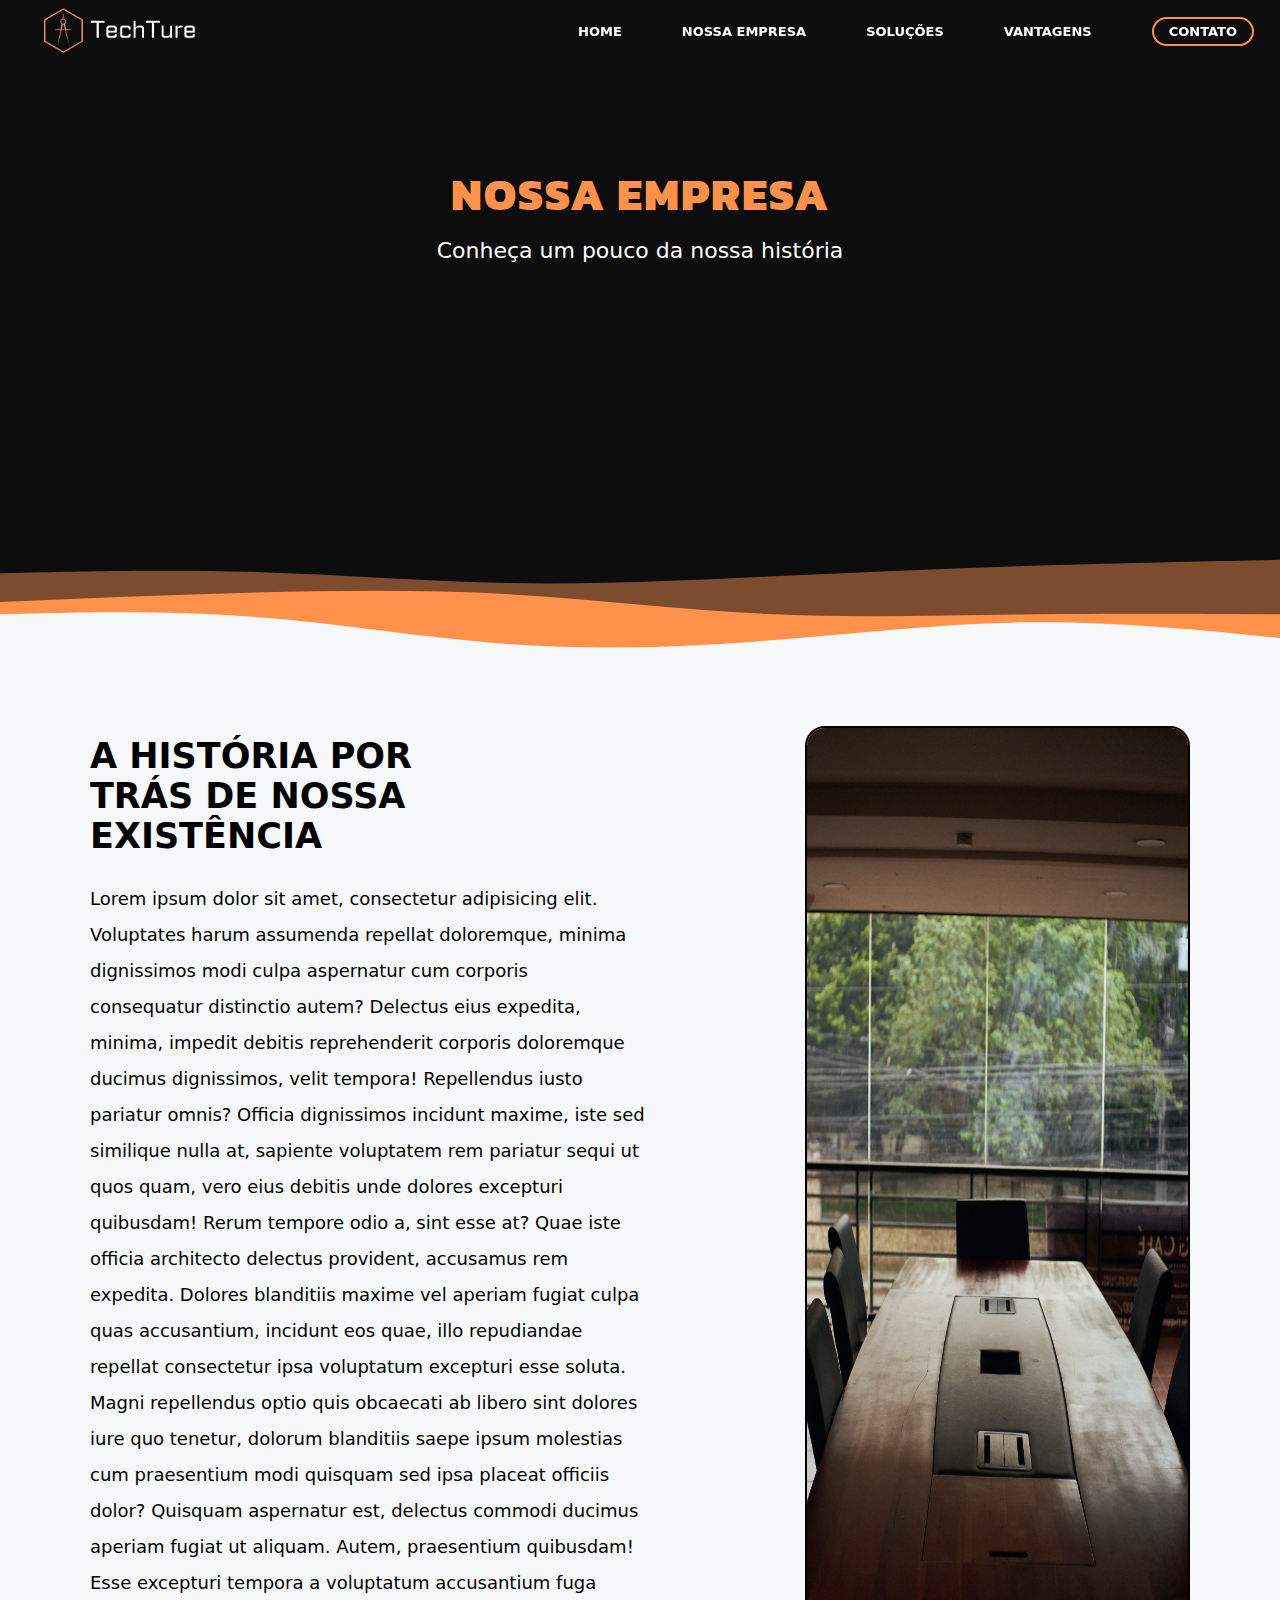
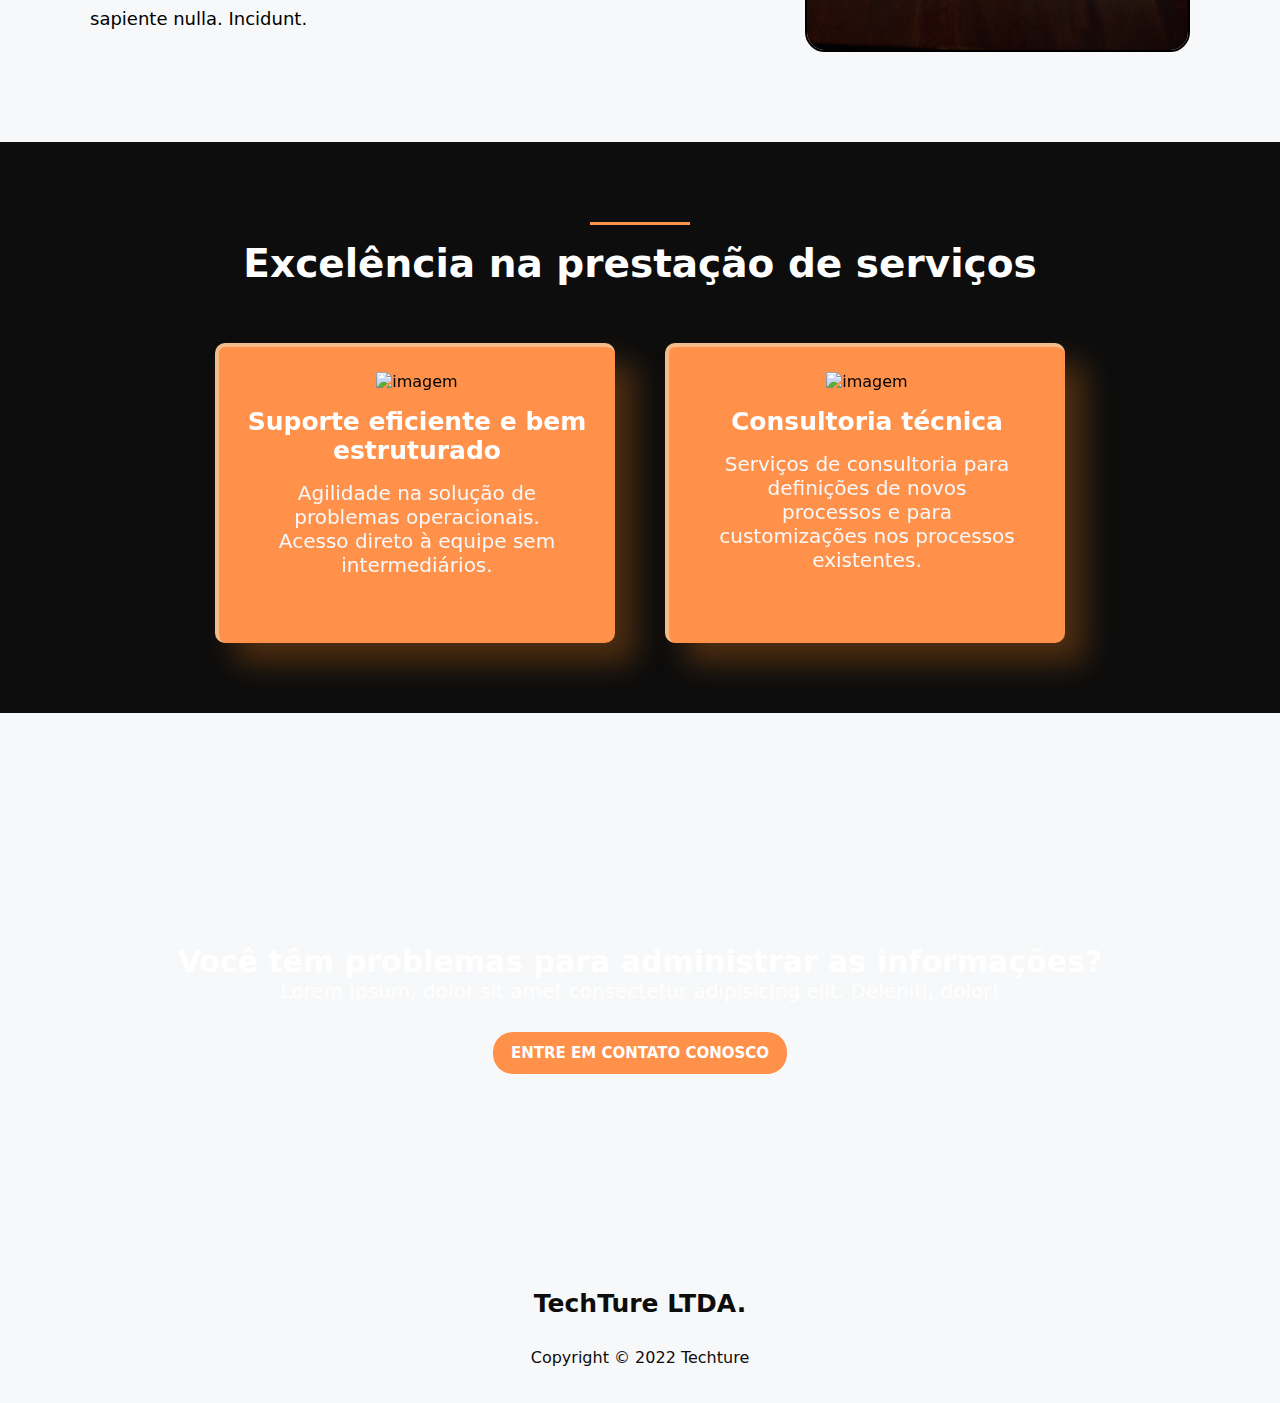
==== nossaEmpresa.html @ 8e9e7f71 "nova atualização" ====
<!DOCTYPE html>
<html lang="pt-br">
<head>
    <meta charset="UTF-8">
    <meta http-equiv="X-UA-Compatible" content="IE=edge">
    <meta name="viewport" content="width=device-width, initial-scale=1.0">
    <link rel="stylesheet" href="/techture-site/styles/fonts.css">
    <link rel="stylesheet" href="/techture-site/styles/nossaEmpresa.css">
    <link rel="stylesheet" href="/techture-site/styles/responsive.css">
    <link rel="icon" href="/techture-site/components/images/icone.png">
    <script src="https://unpkg.com/scrollreveal"></script>
    <script src="https://kit.fontawesome.com/c04f498b01.js"  crossorigin="anonymous"></script>
    <title>Nossa Empresa-TechTure</title>
</head>
<body>
    <header>
        <img class="logo" src="/techture-site/components/images/logo.png" alt="">
        <nav id="navegar">
            <button id="botao-mobile">Menu
                <span id="hamburguer"></span>
            </button>
            <ul id="menu-web">
                <li><a href="index.html">Home</a></li>
                <li><a href="nossaEmpresa.html">Nossa empresa</a></li>
                <li><a href="index.html">Soluções</a></li>
                <li><a href="index.html">Vantagens</a></li>
                <li><a class="btn-contact" href="index.html">Contato</a></li>
            </ul>
        </nav>
    </header>

    <section id="inicio_section">
        <div id="inicio_divCentral">
          
                <h1 class="title-inicio">Nossa Empresa</h1>
                <p class="txt-inicio">Conheça um pouco da nossa história</p>
        </div>
    </section>

    <section id="sobre_section">
       
        <div id="container-sobre">
            <div class="text-sobre">
                <h2>A HISTÓRIA POR TRÁS DE NOSSA EXISTÊNCIA</h2>
                <p>Lorem ipsum dolor sit amet, consectetur adipisicing 
                    elit. Voluptates harum assumenda repellat doloremque,
                    minima dignissimos modi culpa aspernatur cum corporis 
                    consequatur distinctio autem? Delectus eius expedita, minima, impedit 
                    debitis reprehenderit corporis doloremque ducimus dignissimos, velit
                    tempora! Repellendus iusto pariatur omnis? Officia dignissimos incidunt 
                    maxime, iste sed similique nulla at, sapiente voluptatem rem pariatur sequi 
                    ut quos quam, vero eius debitis unde dolores excepturi quibusdam! Rerum tempore 
                    odio a, sint esse at? Quae iste officia architecto delectus provident, accusamus
                    rem expedita. Dolores blanditiis maxime vel aperiam fugiat culpa quas accusantium, 
                    incidunt eos quae, illo repudiandae repellat consectetur ipsa voluptatum excepturi 
                    esse soluta. Magni repellendus optio quis obcaecati ab libero sint dolores iure quo tenetur,
                        dolorum blanditiis saepe ipsum molestias cum praesentium modi quisquam sed ipsa placeat officiis 
                        dolor? Quisquam aspernatur est, delectus commodi ducimus aperiam fugiat ut aliquam. Autem, praesentium 
                        quibusdam! Esse excepturi tempora a voluptatum accusantium fuga sapiente nulla. Incidunt.
                </p>
            </div>
            
                <img class="img-escritorio" src="/techture-site/components/images/pexels-jeff-vinluan-8574469.jpg" alt="">
            

        </div>
   </section>

   <section id="solucao_section" data-anime="up">
    <div class="line"></div>
    <div id="text-solucao">
      <h2>Excelência na prestação de serviços</h2>
    </div>
      <div id="solucao_container">

        <div class="solucao-card">
             <img src="/" alt="imagem">
             <h3>Suporte eficiente e bem estruturado</h3>
             <p>Agilidade na solução de problemas operacionais.
                Acesso direto à equipe sem intermediários.</p>
        </div>

        <div class="solucao-card">
            <img src="/techture-site/components/images/" alt="imagem">
            <h3>Consultoria técnica</h3>
            <p>Serviços de consultoria para definições de novos processos
                e para customizações nos processos existentes.</p>
          </div>
      </div>
    </section>

   
    <section class="entrar-ctt" id='contato_section' data-anime="up">
        <div class="text-entrar-ctt">
            <h2>Você têm problemas para administrar as informações?</h2>
             <p>Lorem ipsum, dolor sit amet consectetur adipisicing elit. Deleniti, dolor!</p>
        </div>
        <div>
            <a class="button" href="">Entre em contato conosco</a>
        </div>
    </section>


    
    <footer>
        <h3>TechTure LTDA.</h3>
        <div>
            <a href="/"><i class="fa-brands fa-linkedin fa-2x"></i></a>
            <a href="/"><i class="fa-brands fa-facebook-square fa-2x"></i></a>
            <a href="/"><i class="fa-brands fa-instagram fa-2x"></i></a>
        </div>
        <p>Copyright &copy; 2022 Techture</p>
    </footer>

  <script src="/techture-site/js/script.js"></script>
  <script src="/techture-site/js/vanilla tilt.js"></script>
  <script>
    VanillaTilt.init(document.querySelectorAll(".solucao-card"), {
    max: 25,
    speed:400,
    glare:true,
    "max-glare": 1,
    });
  </script>
</body>
</html>
---- techture-site/styles/nossaEmpresa.css ----
@import url('https://fonts.googleapis.com/css2? family= Share+Tech & display=swap');
@import url('https://fonts.googleapis.com/css2?family=Poiret+One&display=swap');
@import url('https://fonts.googleapis.com/css2?family=Poiret+One&family=Six+Caps&display=swap');
@import url('https://fonts.googleapis.com/css2?family=Kanit:wght@100&family=Poiret+One&family=Six+Caps&display=swap');
/*========================geral==========================*/


:root {
    --gray-color: #0D0D0D;
    --dark-color: #000000;
    --light-color:  #FFFFFF;
    --back-color: #F7F8F9;
    --blue-color: #FF914b;
    --orange-light-color:  #FFB251;
    --dark-blue: #1e2b32;
  }

* {
    font-family: system-ui, -apple-system, BlinkMacSystemFont, 'Segoe UI', Roboto, Oxygen, Ubuntu, Cantarell, 'Open Sans', 'Helvetica Neue', sans-serif ;
    box-sizing: border-box;
    text-decoration: none;
    padding: 0;
    margin: 0;
    border: none;
    scroll-behavior: smooth;
    
}

body {
     font-family: system-ui, -apple-system, BlinkMacSystemFont, 'Segoe UI', Roboto, Oxygen, Ubuntu, Cantarell, 'Open Sans', 'Helvetica Neue', sans-serif ;
     background-color: var(--back-color);
     
}

/*=======================cabeçalho=======================*/

header {
    display: flex;
    justify-content: space-around;
    align-items: center;
    height: 60px;
    position: fixed;
    top: 0;
    left: 0;
    width: 100%;
    background-color: rgba(0, 0, 0, 0);
    z-index: 1;
    
}

header.ativo{
    background-color: rgba(0, 0, 0, 0.726); ;
    border-bottom: none;
    transition: .5s;
}

header .logo {
  margin-top: 2px;
   width: 180px;
}

#menu-web {
    display: flex;
    list-style: none;
    gap: 60px;
    margin-left: 20rem;
    
}

#menu-web a {
    font-size: 13px;
    font-weight: 600;
    text-transform: uppercase;
    color: var(--light-color);
    gap: 30px;
}

#menu-web a:hover{
    color: var(--blue-color);
    transition: .3s;
}

#menu-web .btn-contact{
  border: 2px solid;
  border-radius: 15px;
  padding: 5px 15px;
  border-color: var(--blue-color);
}
#botao-mobile{
    display: none;
}


/*=========================seção inicial========================*/

#inicio_section{
    height: 60vh;
    background-color: var(--gray-color);
    position: relative;
    padding-top: 160px;
}


#inicio_divCentral{
    display: flex;
    width: 80%;
    margin: 0 auto;
    align-items: center;
    flex-direction: column;
    gap: 10px;  
    
 
}

 .title-inicio{
    font-size: 45px;
    color: var(--blue-color);
    font-weight: 800;
    letter-spacing: 2px;
    text-transform: uppercase;
    font-family: 'Kanit', sans-serif;
    
}
 .txt-inicio{
  color: var(--light-color);
  margin-bottom: 1rem;
  font-weight: 400;
  font-size: 22px;
  padding: 0 14.9rem;
  text-align: center;
}

/*=========================seção sobre========================*/
#sobre_section{
    background-image: url(/techture-site/components/images/layered-waves-haikei\ \(1\).svg);
    background-repeat: no-repeat;
    background-size: 100%;
    padding-top: 6rem;
}

#container-sobre{
    margin: 40px;
    padding: 50px;
    display: flex;
    justify-content: center;
    
    
}
 .img-escritorio{
    width: 35%;
    border-radius: 20px;
    border: 2px solid;
}

.text-sobre h2{
    font-size: 35px;
    padding: 10px 20rem 10px 0;
}


.text-sobre p{
   font-size: 18px;
   padding: 15px 10rem 15px 0rem;
   text-align: left;
   line-height: 36px;
}

/*=========================seção cards========================*/

.line {
    width: 100px;
    height: 3px;
    background: var(--blue-color);
    display: flex;
    margin:20px auto 0 auto;
    
}

#solucao_section {
    background-color: var(--gray-color);
    display: flex;
    flex-direction: column;
    justify-content: center;
    align-items: center;
    text-align: center;
    padding-top: 60px;

}
#text-solucao {
  font-weight: 600;
  color: var(--light-color);
  font-size: 26px;
  padding: 0 15rem;
  margin-top: 1rem;
  margin-bottom: 2rem;
  text-align: center;
}

#solucao_container h3{
  font-size: 25px;
  padding: 1rem  1rem;
  color: var(--light-color);
}
#solucao_container h3:hover{
    color: var(--gray-color);
}

#solucao_container p {
    font-family:system-ui, -apple-system, BlinkMacSystemFont, 'Segoe UI', Roboto, Oxygen, Ubuntu, Cantarell, 'Open Sans', 'Helvetica Neue', sans-serif;
    font-size: 20px;
    width: 80%;
    margin-bottom: 20px;
    color: var(--back-color);
    font-weight: 400;
}





/* div dos container*/
#solucao_container {
    display: grid;
    grid-template-columns: 1fr 1fr 1fr;
    margin: 0 10px;
    padding: 0 50rem;
    margin-bottom: 45px;
}



.solucao-card {
    background-color: var(--blue-color);
    width: 400px;
    height: 300px;
    padding: 25px 10px;
    margin: 25px;
    border-radius: 10px;
    border-top: 4px solid  rgb(243, 188, 136);
    border-left: 4px solid rgb(243, 188, 136);
    box-shadow: 20px 20px 30px rgba(172, 94, 22, 0.418);
    display: flex;
    flex-direction: column;
    align-items: center;
    
}

/*=========================seção cards========================*/

.entrar-ctt{
    background-image: linear-gradient(rgba(0, 0, 0, 0.644), rgba(0,0,0,0.6)), url(/techture-site/components/images/pexels-energepiccom-110469.jpg);
    background-size: cover;
    background-position: center;
    background-attachment: fixed;
    height: 60vh;
    display: flex;
    justify-content: center;
    flex-direction: column;
    align-items: center;
}

.text-entrar-ctt{
    padding: 2.5rem;
    text-align: center;
}

.text-entrar-ctt h2{
    color: var(--light-color);
    font-size: 30px;
}


.text-entrar-ctt p{
    color: var(--light-color);
    font-size: 20px;
}



.button{
    font-size: 15px;
    text-transform: uppercase;
    font-weight: 600;
    font-family: system-ui, -apple-system, BlinkMacSystemFont, 'Segoe UI', Roboto, Oxygen, Ubuntu, Cantarell, 'Open Sans', 'Helvetica Neue', sans-serif;
    background-color: var(--blue-color);
    color: var(--light-color);
    padding: 12px 18px;
    border: none;
    transition: .2s;
    border-radius: 20px;
    
  }


  
footer{
    background-color: var(--back-color);
    color: var(--gray-color);
    display: flex;
    flex-direction: column;
    align-items: center;
    justify-content: center;
    gap: 15px;
    height: 150px;
}


footer a{
    color:var(--gray-color);
}

footer h3{
    font-size: 25px;
}
---- techture-site/styles/responsive.css ----
:root {
    --gray-color: #0D0D0D;
    --dark-color: #000000;
    --light-color:  #FFFFFF;
    --back-color: #F7F8F9;
    --blue-color: #FF914b;
    --orange-light-color:  #FFB251;
    --dark-blue: #1e2b32;
  }


/* Extra small devices (phones, 600px and down) */
@media only screen and (max-width: 600px) {


    /*========================geral==========================*/

    #sobremim_section,
    #projetos_section,
    #contato_section {
        padding: 20px;
    }



    /*=======================cabeçalho=======================*/

    header{
        gap: 70px;
    }

    header .logo{
        width: 150px;
        
    }

    #botao-mobile {
        display: flex;
        border: none;
        background-color: rgba(0, 0, 0, 0);
        cursor: pointer;
        width: 10px;
    }

    #hamburguer{
        display: block;
        width: 20px;
        border-top: 2px solid var(--light-color);
    }

    #hamburguer::after, #hamburguer::before{
        background: var(--light-color);
        display: block;
        width: 20px;
        height: 2px;
        content: '';
        margin-top: 7px;
        transition: .6s;
        position: relative;
    }

    #navegar.active #hamburguer{
        border-top-color: transparent;
    }

    #navegar.active #hamburguer::after{
        transform: rotate(135deg);
        top: -9px;
    }

    #navegar.active #hamburguer::before{
        transform: rotate(-135deg);
    }

    #menu-web {
        display: block;
        position: absolute;
        width: 100%;
        top: 60px;
        right: 0px;
        background-color: var(--gray-color);
        z-index: 1000;
        height: 0px;
        transition: .6s;
        visibility: hidden;
        overflow-y: hidden;
    }

    #navegar.active #menu-web {
        
        height: calc(100vh - 60px);
        visibility: visible;
        overflow-y: auto;
    }

   
    #menu-web li:hover{
        background-color: var(--dark-color);
        filter: brightness(1.5);
        
    }

    #menu-web li a{
        display: flex;
        justify-content: center;
        padding: 30px;
        width: 100%;
    }

    #menu-web .btn-contact{
        border: none;
        padding: 30px;
    }

    /*=========================seção inicial========================*/


    #inicio_divCentral {
        display: flex;
        flex-direction: column;
        justify-content: space-between;
        align-items: center;
        text-align: center;
        gap: 15px;
        margin-top: 10px;
        margin-bottom: 0px;
    }

    #inicio_section  .title-inicio {
        font-size: 14px;
        
    }

    #inicio_section  .text-inicio{
        font-size: 30px;
    }
    #inicio_section  .text2-inicio{
        font-size: 15px;
        margin: 0 -14.5rem;
    }

    .button-inicio{
        gap: 10px;
    }
    .button{
        font-size: 12px;
    }

    .btn2-inicio{
        font-size: 12px;
    }
    /*=========================seção sobre mim======================*/

    #sobremim_section p {
        font-size: 15px;
        width: 80%;
        margin-bottom: 10px;
    }

    #sobremim_section div{
        display: flex;
        align-items: center;
        justify-content: space-around;
        width: 90%;
        margin-bottom: 35px;
        
    }


    /*===================== seção projetos ===================*/

    #projetos_container {
        display: grid;
        grid-template-columns: 1fr;
    }


    /*===================== seção contato ===================*/

    #contato_section p {
        font-size: 18px;
    }

    #contato_section div{
        display: flex;
        align-items: center;
        justify-content: space-around;
        width: 90%;
        margin-bottom: 35px;
        color: #FFECD1;
    }


}

@media only screen and (max-width: 884px) and (min-width: 600px) {

    #inicio_divCentral {
        display: flex;
        flex-direction: column;
        justify-content: space-between;
        align-items: center;
        text-align: center;
        gap: 50px;
        margin-top: 100px;
        margin-bottom: 50px;
    }

    #inicio_section div h1 {
        font-size: 45px;
        margin-bottom: 50px;
    }

    #projetos_container {
        display: grid;
        grid-template-columns: 1fr 1fr;
    }

}
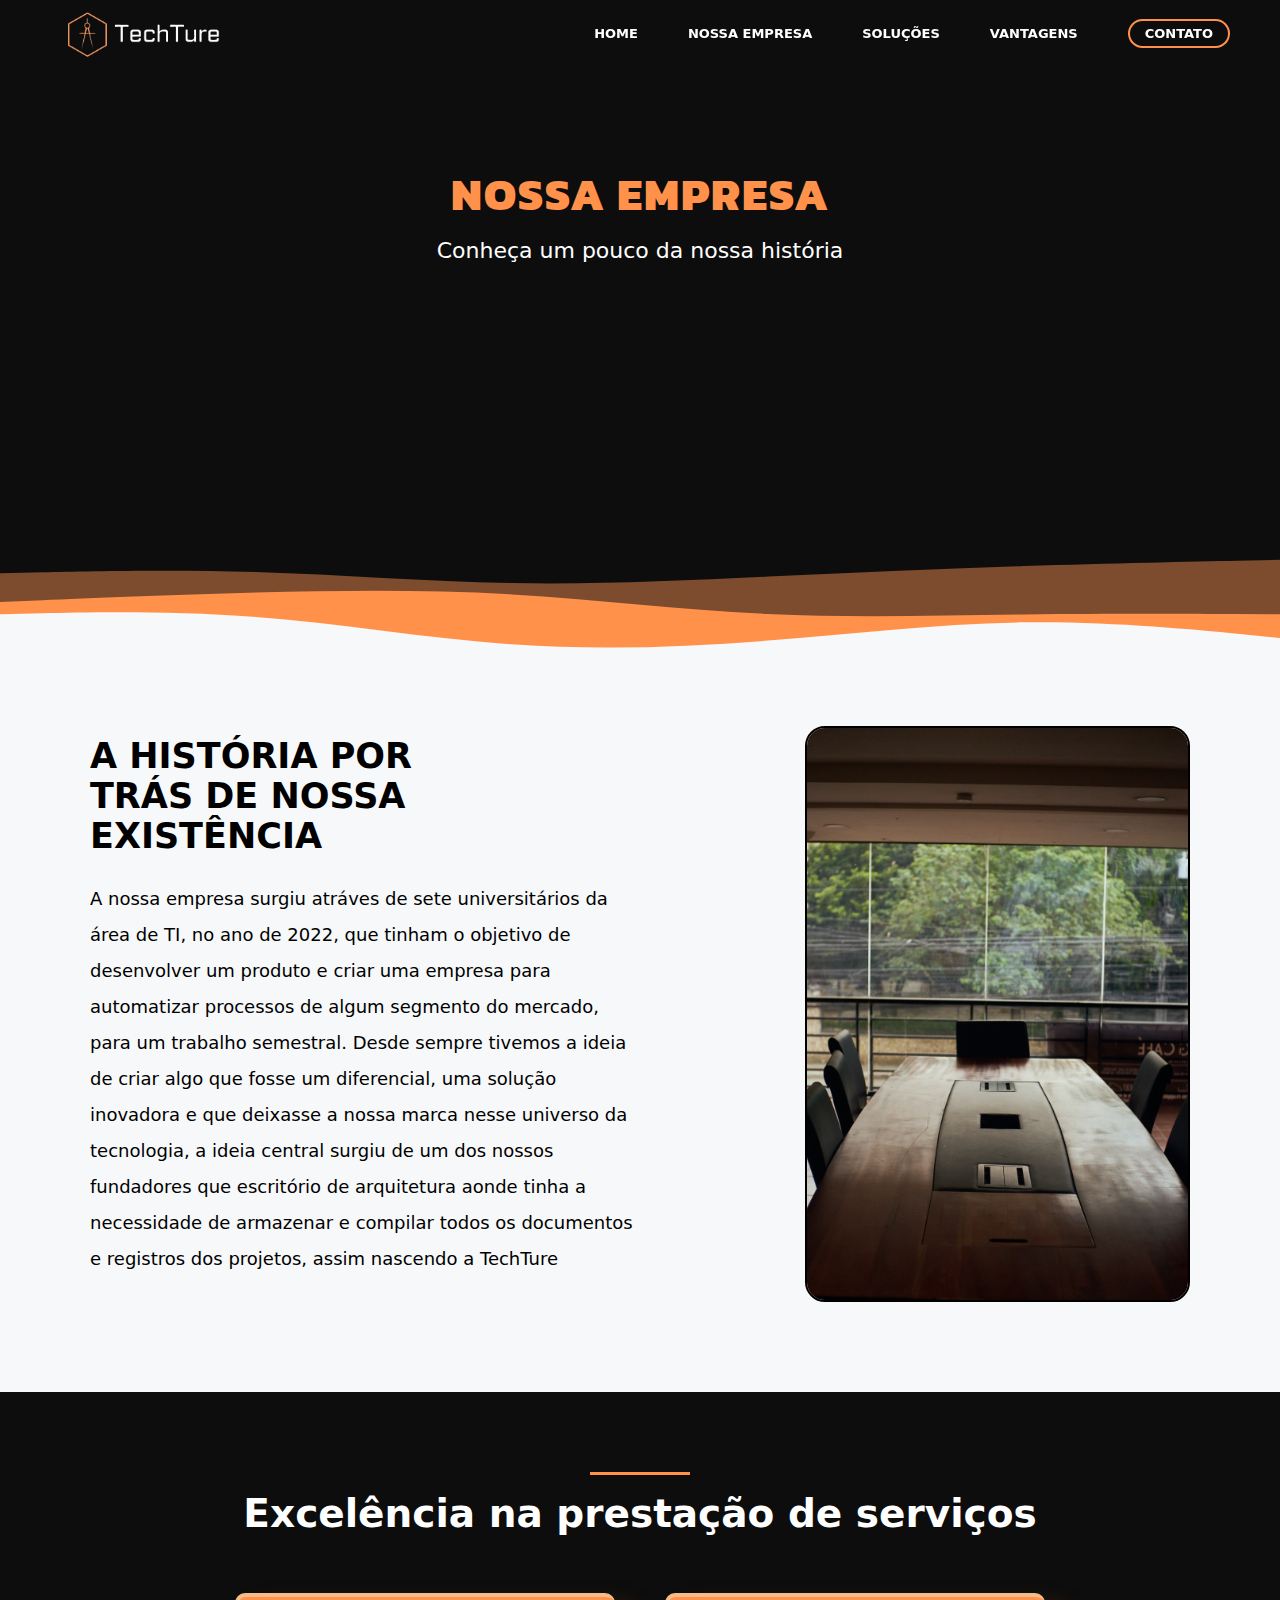
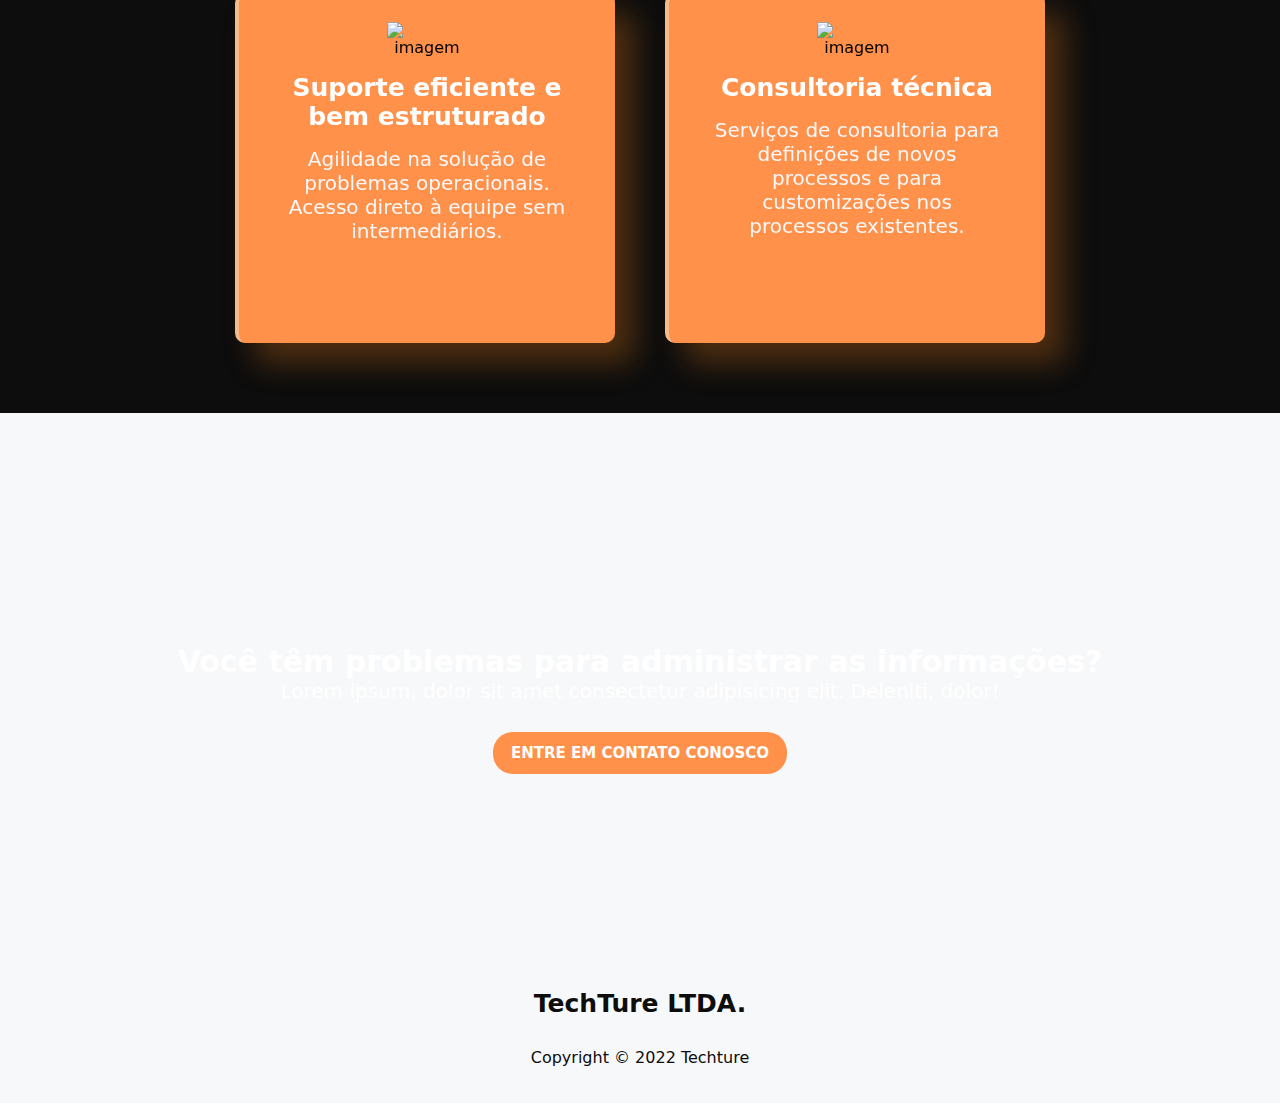
==== commit 87fb5375: "update-css" ====
--- a/nossaEmpresa.html
+++ b/nossaEmpresa.html
@@ -6,7 +6,7 @@
     <meta name="viewport" content="width=device-width, initial-scale=1.0">
     <link rel="stylesheet" href="/techture-site/styles/fonts.css">
     <link rel="stylesheet" href="/techture-site/styles/nossaEmpresa.css">
-    <link rel="stylesheet" href="/techture-site/styles/responsive.css">
+    <link rel="stylesheet" href="/techture-site/styles/ s">
     <link rel="icon" href="/techture-site/components/images/icone.png">
     <script src="https://unpkg.com/scrollreveal"></script>
     <script src="https://kit.fontawesome.com/c04f498b01.js"  crossorigin="anonymous"></script>
@@ -16,7 +16,7 @@
     <header>
         <img class="logo" src="/techture-site/components/images/logo.png" alt="">
         <nav id="navegar">
-            <button id="botao-mobile">Menu
+            <button id="botao-mobile">
                 <span id="hamburguer"></span>
             </button>
             <ul id="menu-web">
@@ -29,59 +29,48 @@
         </nav>
     </header>
 
-    <section id="inicio_section">
-        <div id="inicio_divCentral">
+    <section id="inicio_section-2">
+        <div id="inicio_divCentral-2">
           
-                <h1 class="title-inicio">Nossa Empresa</h1>
-                <p class="txt-inicio">Conheça um pouco da nossa história</p>
+                <h1 class="title-inicio-2">Nossa Empresa</h1>
+                <p class="txt-inicio-2">Conheça um pouco da nossa história</p>
         </div>
     </section>
 
-    <section id="sobre_section">
+    <section id="sobre_section-2">
        
-        <div id="container-sobre">
-            <div class="text-sobre">
+        <div id="container-sobre-2">
+            <div class="text-sobre-2">
                 <h2>A HISTÓRIA POR TRÁS DE NOSSA EXISTÊNCIA</h2>
-                <p>Lorem ipsum dolor sit amet, consectetur adipisicing 
-                    elit. Voluptates harum assumenda repellat doloremque,
-                    minima dignissimos modi culpa aspernatur cum corporis 
-                    consequatur distinctio autem? Delectus eius expedita, minima, impedit 
-                    debitis reprehenderit corporis doloremque ducimus dignissimos, velit
-                    tempora! Repellendus iusto pariatur omnis? Officia dignissimos incidunt 
-                    maxime, iste sed similique nulla at, sapiente voluptatem rem pariatur sequi 
-                    ut quos quam, vero eius debitis unde dolores excepturi quibusdam! Rerum tempore 
-                    odio a, sint esse at? Quae iste officia architecto delectus provident, accusamus
-                    rem expedita. Dolores blanditiis maxime vel aperiam fugiat culpa quas accusantium, 
-                    incidunt eos quae, illo repudiandae repellat consectetur ipsa voluptatum excepturi 
-                    esse soluta. Magni repellendus optio quis obcaecati ab libero sint dolores iure quo tenetur,
-                        dolorum blanditiis saepe ipsum molestias cum praesentium modi quisquam sed ipsa placeat officiis 
-                        dolor? Quisquam aspernatur est, delectus commodi ducimus aperiam fugiat ut aliquam. Autem, praesentium 
-                        quibusdam! Esse excepturi tempora a voluptatum accusantium fuga sapiente nulla. Incidunt.
+                <p>A nossa empresa surgiu atráves de sete universitários da área de TI, no ano de 2022, que tinham o objetivo de desenvolver um produto e criar uma empresa para automatizar processos de algum segmento do mercado, para um trabalho
+                    semestral. Desde sempre tivemos a ideia de criar algo que fosse um diferencial, uma solução inovadora e que deixasse a nossa marca
+                    nesse universo da tecnologia, a ideia central surgiu de um dos nossos fundadores que 
+                    escritório de arquitetura aonde tinha a necessidade de armazenar e compilar todos
+                    os documentos e registros dos projetos, assim nascendo a TechTure
                 </p>
             </div>
             
                 <img class="img-escritorio" src="/techture-site/components/images/pexels-jeff-vinluan-8574469.jpg" alt="">
-            
 
         </div>
    </section>
 
-   <section id="solucao_section" data-anime="up">
+   <section id="solucao_section-2" data-anime="up">
     <div class="line"></div>
-    <div id="text-solucao">
+    <div id="text-solucao-2">
       <h2>Excelência na prestação de serviços</h2>
     </div>
-      <div id="solucao_container">
+      <div id="solucao_container-2">
 
-        <div class="solucao-card">
-             <img src="/" alt="imagem">
+        <div class="solucao-card-2">
+             <img src="./techture-site/components/images/suporte-tecnico (1).png" alt="imagem">
              <h3>Suporte eficiente e bem estruturado</h3>
              <p>Agilidade na solução de problemas operacionais.
                 Acesso direto à equipe sem intermediários.</p>
         </div>
 
-        <div class="solucao-card">
-            <img src="/techture-site/components/images/" alt="imagem">
+        <div class="solucao-card-2">
+            <img src="/techture-site/components/images/suporte-tecnico (2).png" alt="imagem">
             <h3>Consultoria técnica</h3>
             <p>Serviços de consultoria para definições de novos processos
                 e para customizações nos processos existentes.</p>
@@ -90,13 +79,13 @@
     </section>
 
    
-    <section class="entrar-ctt" id='contato_section' data-anime="up">
-        <div class="text-entrar-ctt">
+    <section class="entrar-ctt-2" id='contato_section' data-anime="up">
+        <div class="text-entrar-ctt-2">
             <h2>Você têm problemas para administrar as informações?</h2>
              <p>Lorem ipsum, dolor sit amet consectetur adipisicing elit. Deleniti, dolor!</p>
         </div>
         <div>
-            <a class="button" href="">Entre em contato conosco</a>
+            <a class="button" href="https://techture.vercel.app/#contato_section">Entre em contato conosco</a>
         </div>
     </section>
 
@@ -115,7 +104,7 @@
   <script src="/techture-site/js/script.js"></script>
   <script src="/techture-site/js/vanilla tilt.js"></script>
   <script>
-    VanillaTilt.init(document.querySelectorAll(".solucao-card"), {
+    VanillaTilt.init(document.querySelectorAll(".solucao-card-2"), {
     max: 25,
     speed:400,
     glare:true,
--- a/techture-site/styles/nossaEmpresa.css
+++ b/techture-site/styles/nossaEmpresa.css
@@ -16,55 +16,61 @@
     --dark-blue: #1e2b32;
   }
 
+  html {
+    display: block;
+    padding: 0;
+    margin: 0;
+}
+
 * {
     font-family: system-ui, -apple-system, BlinkMacSystemFont, 'Segoe UI', Roboto, Oxygen, Ubuntu, Cantarell, 'Open Sans', 'Helvetica Neue', sans-serif ;
     box-sizing: border-box;
     text-decoration: none;
     padding: 0;
     margin: 0;
-    border: none;
     scroll-behavior: smooth;
     
 }
 
 body {
+               
      font-family: system-ui, -apple-system, BlinkMacSystemFont, 'Segoe UI', Roboto, Oxygen, Ubuntu, Cantarell, 'Open Sans', 'Helvetica Neue', sans-serif ;
      background-color: var(--back-color);
-     
 }
 
 /*=======================cabeçalho=======================*/
 
 header {
     display: flex;
-    justify-content: space-around;
-    align-items: center;
-    height: 60px;
+    justify-content: space-between;
+    align-items: center;
+    height: 65px;
     position: fixed;
     top: 0;
     left: 0;
-    width: 100%;
+    width: 100vw;
     background-color: rgba(0, 0, 0, 0);
     z-index: 1;
+    padding: 0 50px;
     
 }
 
 header.ativo{
-    background-color: rgba(0, 0, 0, 0.726); ;
-    border-bottom: none;
+    background-color:  rgba(0, 0, 0, 0.884); 
     transition: .5s;
 }
 
 header .logo {
-  margin-top: 2px;
+   margin-top: 4px;
    width: 180px;
+ 
 }
 
 #menu-web {
     display: flex;
     list-style: none;
-    gap: 60px;
-    margin-left: 20rem;
+     gap: 50px;
+    
     
 }
 
@@ -73,7 +79,7 @@
     font-weight: 600;
     text-transform: uppercase;
     color: var(--light-color);
-    gap: 30px;
+   
 }
 
 #menu-web a:hover{
@@ -87,6 +93,7 @@
   padding: 5px 15px;
   border-color: var(--blue-color);
 }
+
 #botao-mobile{
     display: none;
 }
@@ -94,7 +101,7 @@
 
 /*=========================seção inicial========================*/
 
-#inicio_section{
+#inicio_section-2{
     height: 60vh;
     background-color: var(--gray-color);
     position: relative;
@@ -102,7 +109,7 @@
 }
 
 
-#inicio_divCentral{
+#inicio_divCentral-2{
     display: flex;
     width: 80%;
     margin: 0 auto;
@@ -113,7 +120,7 @@
  
 }
 
- .title-inicio{
+ .title-inicio-2{
     font-size: 45px;
     color: var(--blue-color);
     font-weight: 800;
@@ -122,7 +129,7 @@
     font-family: 'Kanit', sans-serif;
     
 }
- .txt-inicio{
+ .txt-inicio-2{
   color: var(--light-color);
   margin-bottom: 1rem;
   font-weight: 400;
@@ -132,14 +139,14 @@
 }
 
 /*=========================seção sobre========================*/
-#sobre_section{
+#sobre_section-2{
     background-image: url(/techture-site/components/images/layered-waves-haikei\ \(1\).svg);
     background-repeat: no-repeat;
     background-size: 100%;
     padding-top: 6rem;
 }
 
-#container-sobre{
+#container-sobre-2{
     margin: 40px;
     padding: 50px;
     display: flex;
@@ -153,13 +160,13 @@
     border: 2px solid;
 }
 
-.text-sobre h2{
+.text-sobre-2 h2{
     font-size: 35px;
     padding: 10px 20rem 10px 0;
 }
 
 
-.text-sobre p{
+.text-sobre-2 p{
    font-size: 18px;
    padding: 15px 10rem 15px 0rem;
    text-align: left;
@@ -177,7 +184,7 @@
     
 }
 
-#solucao_section {
+#solucao_section-2 {
     background-color: var(--gray-color);
     display: flex;
     flex-direction: column;
@@ -187,7 +194,7 @@
     padding-top: 60px;
 
 }
-#text-solucao {
+#text-solucao-2 {
   font-weight: 600;
   color: var(--light-color);
   font-size: 26px;
@@ -197,16 +204,17 @@
   text-align: center;
 }
 
-#solucao_container h3{
+/* div dos container*/
+#solucao_container-2 h3{
   font-size: 25px;
   padding: 1rem  1rem;
   color: var(--light-color);
 }
-#solucao_container h3:hover{
+#solucao_container-2 h3:hover{
     color: var(--gray-color);
 }
 
-#solucao_container p {
+#solucao_container-2 p {
     font-family:system-ui, -apple-system, BlinkMacSystemFont, 'Segoe UI', Roboto, Oxygen, Ubuntu, Cantarell, 'Open Sans', 'Helvetica Neue', sans-serif;
     font-size: 20px;
     width: 80%;
@@ -215,14 +223,8 @@
     font-weight: 400;
 }
 
-
-
-
-
-/* div dos container*/
-#solucao_container {
-    display: grid;
-    grid-template-columns: 1fr 1fr 1fr;
+#solucao_container-2 {
+    display: flex;
     margin: 0 10px;
     padding: 0 50rem;
     margin-bottom: 45px;
@@ -230,10 +232,10 @@
 
 
 
-.solucao-card {
+.solucao-card-2 {
     background-color: var(--blue-color);
-    width: 400px;
-    height: 300px;
+    width: 380px;
+    height: 350px;
     padding: 25px 10px;
     margin: 25px;
     border-radius: 10px;
@@ -246,9 +248,13 @@
     
 }
 
+.solucao-card-2 img{
+    width: 80px;
+}
+
 /*=========================seção cards========================*/
 
-.entrar-ctt{
+.entrar-ctt-2{
     background-image: linear-gradient(rgba(0, 0, 0, 0.644), rgba(0,0,0,0.6)), url(/techture-site/components/images/pexels-energepiccom-110469.jpg);
     background-size: cover;
     background-position: center;
@@ -260,18 +266,18 @@
     align-items: center;
 }
 
-.text-entrar-ctt{
+.text-entrar-ctt-2{
     padding: 2.5rem;
     text-align: center;
 }
 
-.text-entrar-ctt h2{
+.text-entrar-ctt-2 h2{
     color: var(--light-color);
     font-size: 30px;
 }
 
 
-.text-entrar-ctt p{
+.text-entrar-ctt-2 p{
     color: var(--light-color);
     font-size: 20px;
 }
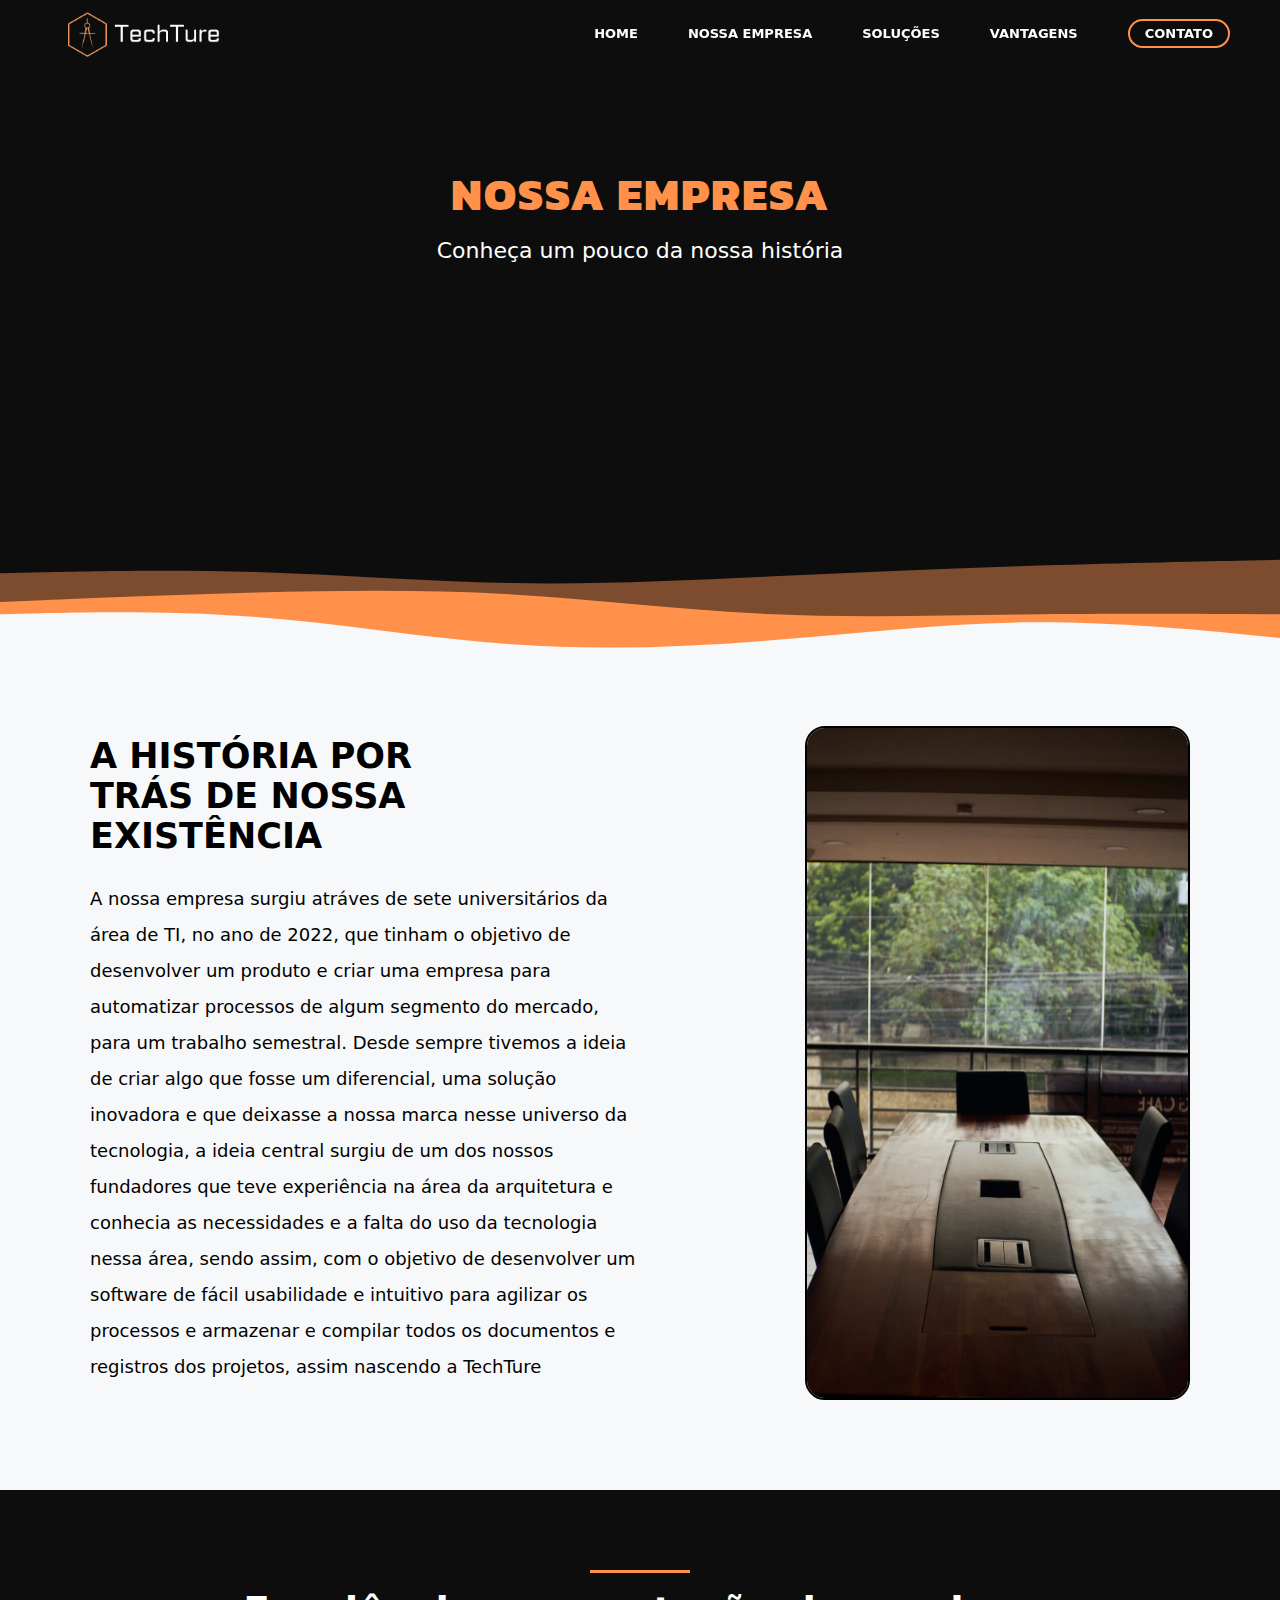
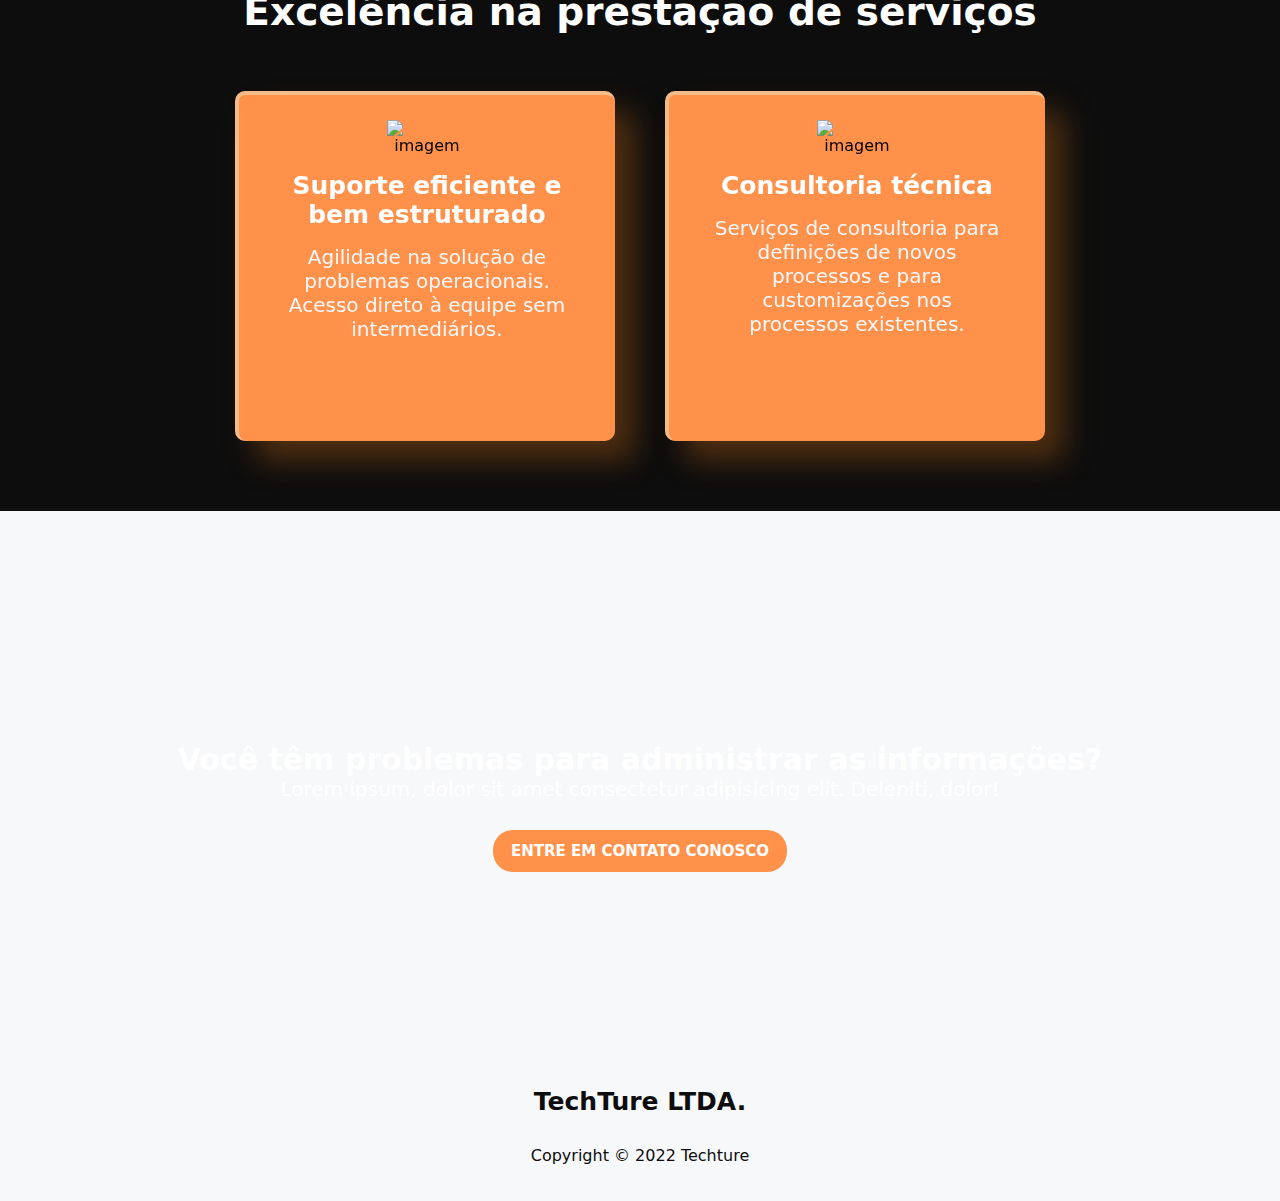
==== commit 5dceb5f2: "update-responsive" ====
--- a/nossaEmpresa.html
+++ b/nossaEmpresa.html
@@ -6,7 +6,7 @@
     <meta name="viewport" content="width=device-width, initial-scale=1.0">
     <link rel="stylesheet" href="/techture-site/styles/fonts.css">
     <link rel="stylesheet" href="/techture-site/styles/nossaEmpresa.css">
-    <link rel="stylesheet" href="/techture-site/styles/ s">
+    <link rel="stylesheet" href="/techture-site/styles/mobile.css">
     <link rel="icon" href="/techture-site/components/images/icone.png">
     <script src="https://unpkg.com/scrollreveal"></script>
     <script src="https://kit.fontawesome.com/c04f498b01.js"  crossorigin="anonymous"></script>
@@ -44,8 +44,9 @@
                 <h2>A HISTÓRIA POR TRÁS DE NOSSA EXISTÊNCIA</h2>
                 <p>A nossa empresa surgiu atráves de sete universitários da área de TI, no ano de 2022, que tinham o objetivo de desenvolver um produto e criar uma empresa para automatizar processos de algum segmento do mercado, para um trabalho
                     semestral. Desde sempre tivemos a ideia de criar algo que fosse um diferencial, uma solução inovadora e que deixasse a nossa marca
-                    nesse universo da tecnologia, a ideia central surgiu de um dos nossos fundadores que 
-                    escritório de arquitetura aonde tinha a necessidade de armazenar e compilar todos
+                    nesse universo da tecnologia, a ideia central surgiu de um dos nossos fundadores que teve experiência na área da arquitetura e
+                    conhecia as necessidades e a falta do uso da tecnologia nessa área, sendo assim, com o objetivo de desenvolver um software de fácil usabilidade e intuitivo para agilizar os processos 
+                    e armazenar e compilar todos
                     os documentos e registros dos projetos, assim nascendo a TechTure
                 </p>
             </div>
--- a/techture-site/styles/nossaEmpresa.css
+++ b/techture-site/styles/nossaEmpresa.css
@@ -226,7 +226,7 @@
 #solucao_container-2 {
     display: flex;
     margin: 0 10px;
-    padding: 0 50rem;
+    padding: 0;
     margin-bottom: 45px;
 }
 
--- a/techture-site/styles/mobile.css
+++ b/techture-site/styles/mobile.css
@@ -0,0 +1,224 @@
+
+ 
+:root {
+    --gray-color: #0D0D0D;
+    --dark-color: #000000;
+    --light-color:  #FFFFFF;
+    --back-color: #F7F8F9;
+    --blue-color: #FF914b;
+    --orange-light-color:  #FFB251;
+    --dark-blue: #1e2b32;
+  }
+
+@media screen and (max-width: 600px) {
+
+      body{
+        box-sizing: border-box;
+        padding: 0;
+        margin: 0;
+        max-width: 100vw;
+        overflow-x: hidden;
+       
+    }
+   
+     header .logo{
+        width: 150px;
+      
+     }
+
+
+    #botao-mobile {
+        display: flex;
+        border: none;
+        background-color: rgba(0, 0, 0, 0);
+        cursor: pointer;
+        width: 10px;
+        
+    }
+
+
+    #hamburguer{
+        display: block;
+        width: 20px;
+        border-top: 2px solid var(--light-color);
+    }
+
+    #hamburguer::after, #hamburguer::before{
+        background: var(--light-color);
+        display: block;
+        width: 20px;
+        height: 2px;
+        content: '';
+        margin-top: 7px;
+        transition: .6s;
+        position: relative;
+    }
+
+    #navegar.active #hamburguer{
+        border-top-color: transparent;
+    }
+
+    #navegar.active #hamburguer::after{
+        transform: rotate(135deg);
+        top: -9px;
+    }
+
+    #navegar.active #hamburguer::before{
+        transform: rotate(-135deg);
+    }
+
+    #menu-web {
+        display: block;
+        position: absolute;
+        width: 60%;
+        top: 63px;
+        right: 0px;
+        background-color: rgba(0, 0, 0, 0.884);
+        z-index: 1000;
+        height: 0px;
+        transition: .6s;
+        visibility: hidden;
+        overflow-y: hidden;
+    }
+
+    #navegar.active #menu-web {
+        
+        height: calc(100vh - 60px);
+        visibility: visible;
+        overflow-y: auto;
+    }
+
+   
+    #menu-web li:hover{
+        background-color: var(--dark-color);
+        filter: brightness(1.5);
+        
+    }
+
+    #menu-web li a{
+        display: flex;
+        justify-content: center;
+        padding: 30px;
+        width: 100%;
+    }
+
+    #menu-web .btn-contact{
+        border: none;
+        padding: 30px;
+    }
+
+   /*section inicio */
+        
+    #inicio_section-2{
+        height: 60vh;
+        padding-top: 160px;
+    }
+
+
+    .title-inicio-2{
+        font-size: 35px;
+        text-align: center;
+        
+    }
+    .txt-inicio-2{
+        font-size: 18px;
+        padding: 0rem;
+    }
+
+  /*section sobre*/
+    #container-sobre-2{
+        margin: 1px;
+        padding: 20px;
+        text-align: center;
+        
+        
+    }
+    .img-escritorio{
+       display: none;
+    }
+        
+    .text-sobre-2 h2{
+        font-size: 25px;
+        padding: 0 1rem;
+    }
+    .text-sobre-2 p{
+        font-size: 18px;
+        padding: 20px 25px;
+        text-align: justify;
+    }
+
+    
+  /*section cards*/
+        
+    #text-solucao-2 {
+        font-size: 20px;
+        padding: 0 2rem;
+    }
+
+        
+    #solucao_container-2 {
+        display: flex;
+        flex-direction: column;
+        align-items: center;
+        margin: 0 10px;
+        width: 50%;
+        padding:0;
+        margin-bottom: 45px;
+    }
+    
+    .solucao-card-2{
+        width: 300px;
+    }
+
+        
+    .text-entrar-ctt-2 h2{
+        font-size: 25px;
+    }
+
+
+    .text-entrar-ctt-2 p{
+        font-size: 17px;
+        padding-top: 20px;
+    }
+}
+
+
+
+
+/*(android, 360px) */
+@media screen and (max-width: 360px) {
+
+   
+    #inicio_section-2  .title-inicio-2 {
+        font-size: 24px;
+        text-align: left;
+        padding: 0 2px;
+    }
+
+    #inicio_section-2  .text-inicio-2{
+        font-size: 36px;
+        text-align: left;
+    }
+
+    #inicio_section-2  .text2-inicio-2{
+        font-size: 16px;
+        text-align: left;
+        padding: 0 2px;
+    }
+
+    
+
+    .button-inicio{
+        gap: 14px;
+    }
+    .button{
+        font-size: 10px;
+    }
+
+    .btn2-inicio{
+        font-size: 10px
+    }
+
+
+
+}